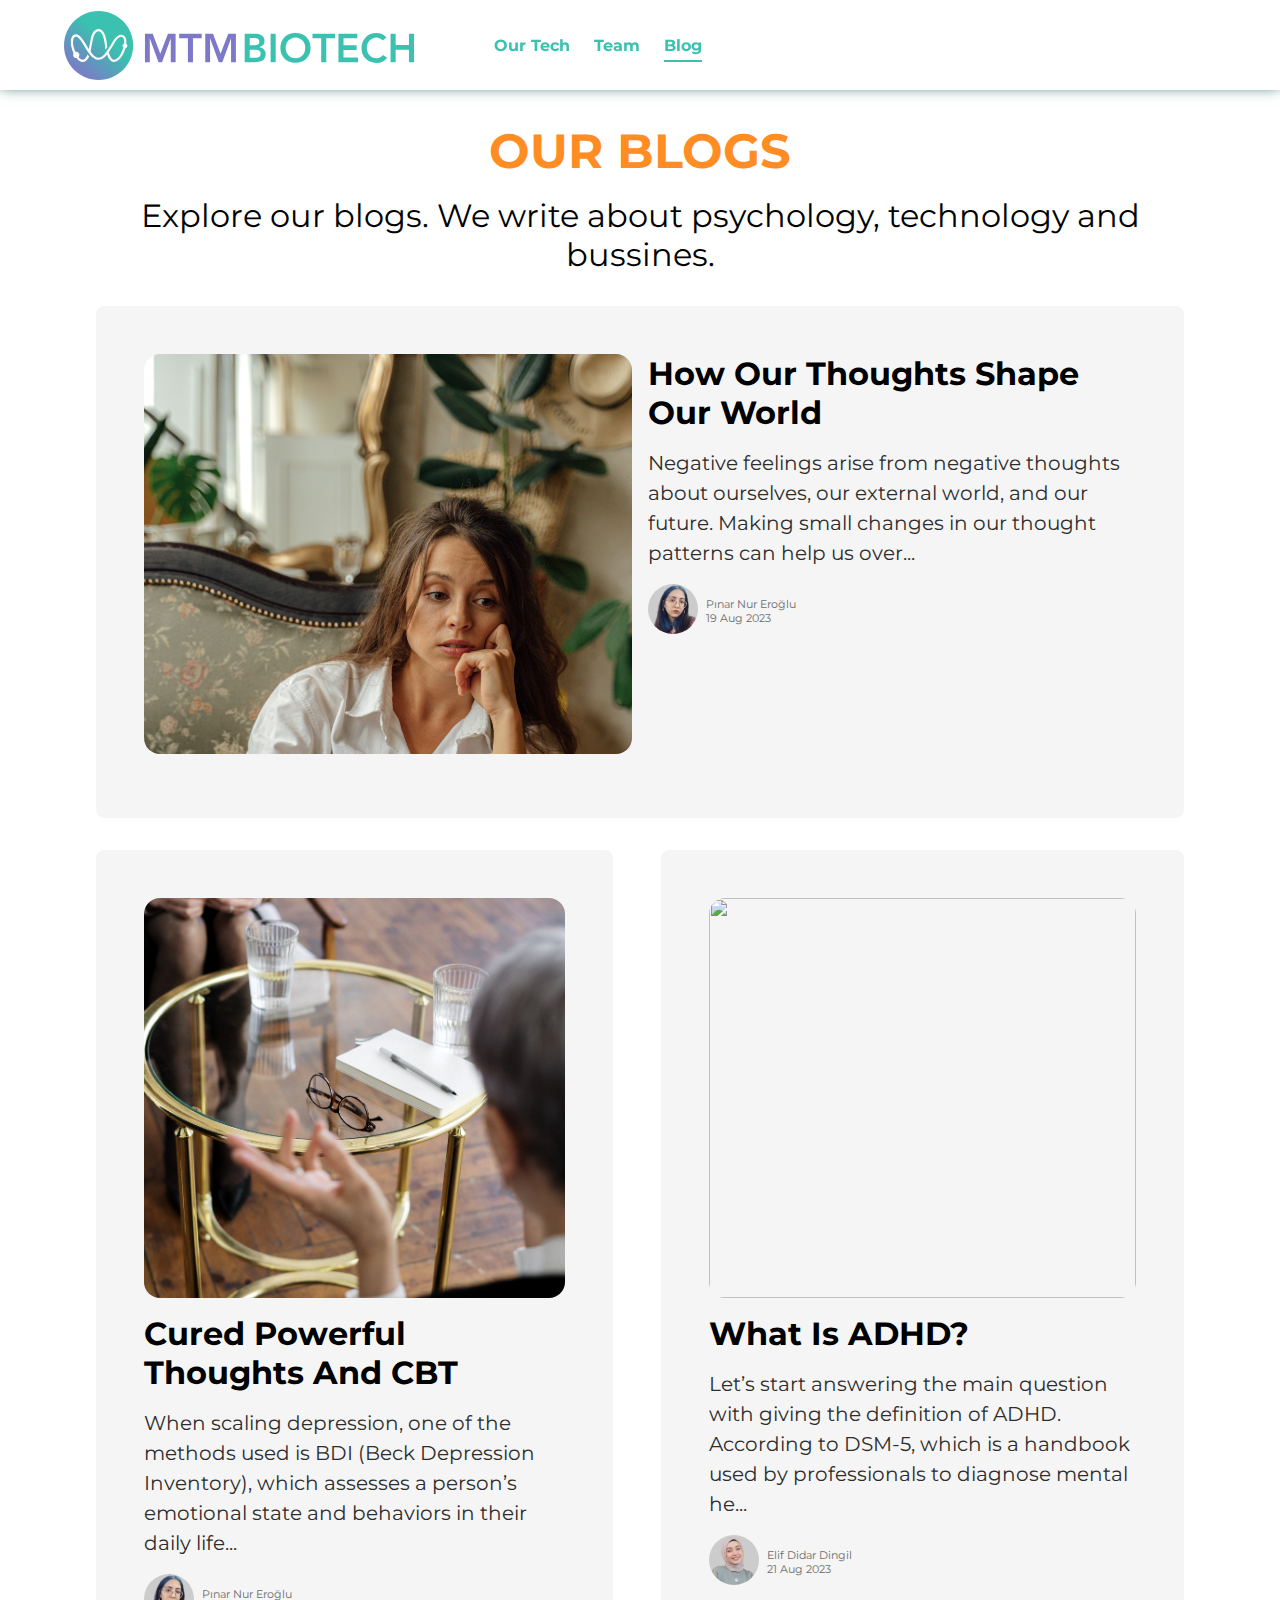
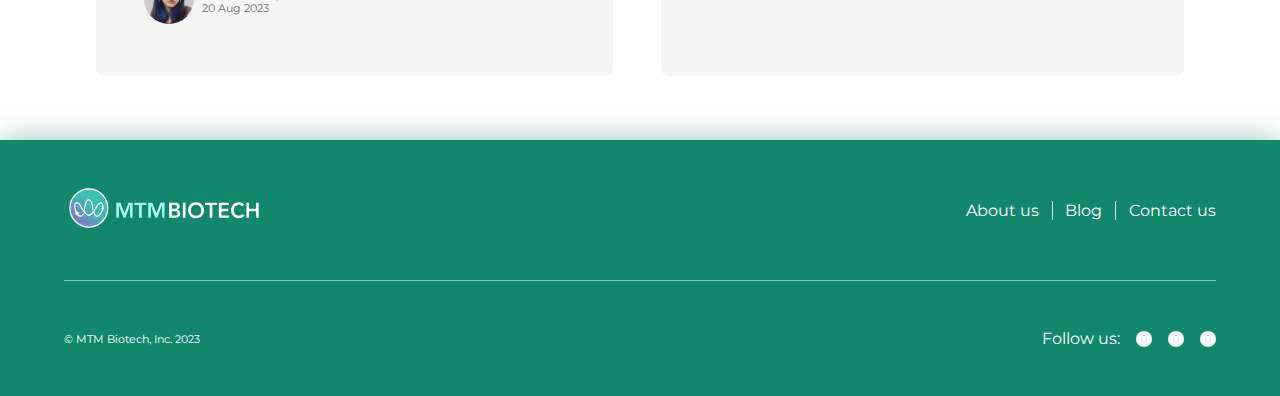
==== blog.html @ 7e4e38d9 "Added project" ====
<!DOCTYPE html>
<html lang="en">

<head>
    <meta charset="UTF-8">
    <meta name="viewport" content="width=device-width, initial-scale=1.0">
    <!-- Link Font Awesome -->
    <link rel="stylesheet" href="https://cdnjs.cloudflare.com/ajax/libs/font-awesome/6.4.2/css/all.min.css"
        integrity="sha512-z3gLpd7yknf1YoNbCzqRKc4qyor8gaKU1qmn+CShxbuBusANI9QpRohGBreCFkKxLhei6S9CQXFEbbKuqLg0DA=="
        crossorigin="anonymous" referrerpolicy="no-referrer" />
    <!-- End Link Font Awesome -->

    <!-- Link Stylesheet -->
    <link rel="stylesheet" href="css/style.css">
    <!-- End Link Stylesheet -->
    <title>Blog</title>
</head>

<body>
    <!-- Desktop Header -->
    <header class="desktop-header">
        <div class="container">
            <nav class="desktop-header-nav">
                <div class="desktop-header-logo">
                    <a href="index.html">
                        <img src="img/logo/logo.svg" alt="MTM BioTech Logo">
                    </a>
                </div>
                <ul class="desktop-header-links-items">
                    <li class="desktop-header-links-item">
                        <a href="our-tech.html" class="desktop-header-link">Our Tech</a>
                    </li>
                    <li class="desktop-header-links-item">
                        <a href="team.html" class="desktop-header-link">Team</a>
                    </li>
                    <li class="desktop-header-links-item">
                        <a href="blog.html" class="desktop-header-link active-link">Blog</a>
                    </li>
                </ul>
            </nav>
        </div>
    </header>
    <!-- End Desktop Header -->

    <!-- Mobile Header -->
    <header class="mobile-header container">
        <div class="mobile-header-logo-hamburger">
            <div class="header-logo">
                <a href="index.html">
                    <img src="img/logo/logo.svg" alt="MTM BioTech Logo">
                </a>
            </div>
            <div class="mobile-hamburger" id="hamburger">
                <span class="line"></span>
                <span class="line"></span>
                <span class="line"></span>
            </div>
        </div>
        <div class="mobile-nav">
            <ul class="mobile-header-links-items">
                <li class="mobile-header-links-item">
                    <a href="our-tech.html" class="mobile-header-link">Our Tech</a>
                </li>
                <li class="mobile-header-links-item">
                    <a href="team.html" class="mobile-header-link">Team</a>
                </li>
                <li class="mobile-header-links-item">
                    <a href="blog.html" class="mobile-header-link">Blog</a>
                </li>
            </ul>
        </div>
    </header>
    <!-- End Mobile Header -->

    <!-- Blog -->
    <div class="blog">
        <div class="container-sm">
            <div class="blog-content">
                <h1 class="blog-header">OUR BLOGS</h1>
                <p class="blog-explore-p">Explore our blogs. We write about psychology, technology and bussines.</p>
                <div class="blog-box blog-top-box">
                    <div class="blog-box-img">
                        <img src="img/shape-our-world.jpg" alt="">
                    </div>
                    <div class="blog-box-text">
                        <a href="#" class="blog-box-header">How our thoughts shape our world</a>
                        <p class="blog-box-p">Negative feelings arise from negative thoughts about ourselves, our
                            external
                            world, and our future. Making small changes in our thought patterns can help us over...</p>
                        <div class="blog-post-author">
                            <div class="blog-post-author-img">
                                <img src="img/blog-pinar_eroglu.png" alt="">
                            </div>
                            <div class="blog-post-detail">
                                <p class="blog-post-author-name">Pınar Nur Eroğlu</p>
                                <p class="blog-post-publishing-date">19 Aug 2023</p>
                            </div>
                        </div>
                    </div>
                </div>
                <div class="blog-box-row">
                    <div class="blog-box">
                        <div class="blog-box-img">
                            <img src="img/cbt.jpg" alt="">
                        </div>
                        <div class="blog-box-text">
                            <a href="#" class="blog-box-header">Cured powerful thoughts and CBT</a>
                            <p class="blog-box-p">When scaling depression, one of the methods used is BDI (Beck
                                Depression
                                Inventory), which assesses a person’s emotional state and behaviors in their daily
                                life...
                            </p>
                            <div class="blog-post-author">
                                <div class="blog-post-author-img">
                                    <img src="img/blog-pinar_eroglu.png" alt="">
                                </div>
                                <div class="blog-post-detail">
                                    <p class="blog-post-author-name">Pınar Nur Eroğlu</p>
                                    <p class="blog-post-publishing-date">20 Aug 2023</p>
                                </div>
                            </div>
                        </div>
                    </div>
                    <div class="blog-box">
                        <div class="blog-box-img">
                            <img src="img/adhd.jpg" alt="">
                        </div>
                        <div class="blog-box-text">
                            <a href="#" class="blog-box-header">What is ADHD?</a>
                            <p class="blog-box-p">Let’s start answering the main question with giving the definition of
                                ADHD.
                                According to DSM-5, which is a handbook used by professionals to diagnose mental he...
                            </p>
                            <div class="blog-post-author">
                                <div class="blog-post-author-img">
                                    <img src="img/blog-elif_didar.png" alt="">
                                </div>
                                <div class="blog-post-detail">
                                    <p class="blog-post-author-name">Elif Didar Dingil</p>
                                    <p class="blog-post-publishing-date">21 Aug 2023</p>
                                </div>
                            </div>
                        </div>
                    </div>
                </div>
            </div>
        </div>
    </div>
    <!-- End Blog -->

    <!-- Footer -->
    <div class="footer-background">
        <div class="container">
            <div class="footer-top-row">
                <div class="footer-top-logo">
                    <img src="img/logo/footer-logo.svg" alt="MTM BioTech Logo">
                </div>
                <ul class="footer-top-links-items">
                    <li class="footer-top-links-item">
                        <a href="team.html" class="footer-top-link">About us</a>
                    </li>
                    <li class="footer-top-links-item">
                        <a href="blog.html" class="footer-top-link">Blog</a>
                    </li>
                    <li class="footer-top-links-item">
                        <a href="#" class="footer-top-link">Contact us</a>
                    </li>
                </ul>
            </div>
            <div class="footer-bottom-row">
                <div class="footer-bottom-col">
                    <p>&copy; MTM Biotech, Inc. 2023</p>
                </div>
                <ul class="footer-bottom-social-links-items">
                    <li>
                        <p>Follow us:</p>
                    </li>
                    <li class="footer-bottom-social-links-item">
                        <a href="https://www.linkedin.com/company/mtm-biotechnology/" class="footer-bottom-social-link"
                            target="_blank">
                            <i class="fa-brands fa-linkedin-in"></i>
                        </a>
                    </li>
                    <li class="footer-bottom-social-links-item">
                        <a href="https://twitter.com/mtmbiotech" class="footer-bottom-social-link" target="_blank">
                            <i class="fa-brands fa-x-twitter"></i>
                        </a>
                    </li>
                    <li class="footer-bottom-social-links-item">
                        <a href="https://www.instagram.com/mtmbiotech/" class="footer-bottom-social-link"
                            target="_blank">
                            <i class="fa-brands fa-instagram"></i>
                        </a>
                    </li>
                </ul>
            </div>
        </div>
    </div>
    <!-- End Footer -->

    <!-- Main Script -->
    <script src="js/main.js"></script>
    <!-- End Main Script -->
</body>

</html>
---- css/style.css ----
/* Font Family */
@import url('https://fonts.googleapis.com/css2?family=Montserrat:wght@100;200;300;400;500;600;700;800;900&display=swap');
/* End Font Family */

/* Base Styles */
* {
    padding: 0;
    margin: 0;
    box-sizing: border-box;
}

:root {
    --header-link-color: #3AC1B0;
    --section-color: #1F9E80;
}

body {
    font-family: 'Montserrat', sans-serif;
    font-size: 13px;
}

img {
    max-width: 100%;
}

a {
    text-decoration: none;
}

ul {
    list-style-type: none;
}

.container {
    width: 95%;
    max-width: 95%;
    margin-inline: auto;
}

.container-sm {
    width: 85%;
    max-width: 85%;
    margin-inline: auto;
}

body.open {
    overflow: hidden;
}

/* End Base Styles */

/* Hamburger Menu */
.mobile-hamburger .line {
    width: 30px;
    height: 3px;
    background-color: var(--header-link-color);
    display: block;
    margin: 5px auto;
    transition: all 0.3s ease-in-out;
}

.mobile-hamburger:hover {
    cursor: pointer;
}

#hamburger {
    transition: all 0.3s ease-in-out;
}

#hamburger.is-active {
    -webkit-animation: smallbig 0.6s forwards;
    animation: smallbig 0.6s forwards;
}

@-webkit-keyframes smallbig {

    0%,
    100% {
        transform: scale(1);
    }

    50% {
        transform: scale(0);
    }
}

@keyframes smallbig {

    0%,
    100% {
        transform: scale(1);
    }

    50% {
        transform: scale(0);
    }
}

#hamburger.is-active .line:nth-child(1),
#hamburger.is-active .line:nth-child(2),
#hamburger.is-active .line:nth-child(3) {
    transition-delay: 0.2s;
}

#hamburger.is-active .line:nth-child(2) {
    opacity: 0;
}

#hamburger.is-active .line:nth-child(1) {
    transform: translateY(8px) rotate(45deg);
}

#hamburger.is-active .line:nth-child(3) {
    transform: translateY(-8px) rotate(-45deg);
}

/* End Hamburger Menu */

/* Hide Desktop Header */
.desktop-header {
    display: none;
}

/* End Hide Desktop Header */

/* Mobile Header */
.mobile-header {
    position: relative;
    background-color: #fff;
    height: 10vh;
}

.mobile-header-logo-hamburger {
    display: flex;
    align-items: center;
    justify-content: space-between;
    height: 10vh;
}

.header-logo {
    width: 200px;
    height: 40px;
}

.mobile-nav {
    display: none;
    width: 100%;
    height: 100%;
    background: #fff;
    position: fixed;
    left: 0;
    top: 10vh;
    z-index: 99;
}

.mobile-nav.open {
    display: block;
}

.mobile-header-links-items {
    width: 100%;
    height: 100%;
}

.mobile-header-links-item {
    border-top: 2px solid #efefef;
}

.mobile-header-links-item:last-child {
    border-bottom: 2px solid #efefef;
}

.mobile-header-links-item .mobile-header-link {
    width: 100%;
    font-weight: 700;
    display: inline-block;
    padding: 1rem;
    color: var(--header-link-color);
}

/* End Mobile Header */

/* Banner */
.banner-background {
    position: relative;
    background-color: var(--section-color);
}

.banner-row-background {
    background-image: url(/img/banner-background.png);
    background-size: cover;
    background-position: center center;
    background-repeat: no-repeat;
    height: 40vh;
}

.banner-text-area {
    position: absolute;
    top: 50%;
    left: 50%;
    transform: translate(-50%, -50%);
    width: 85%;
    color: #fff;
}

.banner-text-area-h1 {
    margin-bottom: .5rem;
}

.banner-text-area-h3 {
    font-weight: 400;
}

.banner-waitlist {
    margin-top: 1rem;
}

.banner-waitlist-p {
    margin-bottom: .3rem;
}

.banner-waitlist-p span {
    font-weight: 600;
}

.banner-waitlist-input input[type="text"] {
    padding: .5rem;
    border-radius: 1em 0 0 1em;
    border: none;
    outline: none;
    margin-bottom: .5rem;
}

.banner-waitlist-input input[type="submit"] {
    padding: .5rem;
    border-radius: 0 1em 1em 0;
    border: none;
    margin-left: -10px;
    outline: none;
    margin-bottom: .5rem;
    background-color: #FF8D23;
    color: #fff;
    font-weight: 700;
}

/* End Banner */

/* How It Works */
.how-it-works-background {
    background-color: var(--section-color);
    position: relative;
    z-index: 0;
    color: #fff;
    padding-bottom: 2rem;
}

.how-it-works-wave {
    width: 100%;
    position: absolute;
    top: 50%;
    transform: translateY(-50%);
    z-index: -1;
}

.how-it-works-chevron {
    position: relative;
    display: flex;
    justify-content: center;
    padding: .5rem 0;
    margin-bottom: 3rem;
}

.how-it-works-chevron img {
    position: absolute;
    top: 0;
    width: 10%;
    -webkit-animation-name: chevronAnimation;
    animation-name: chevronAnimation;
    -webkit-animation-delay: 300ms;
    animation-delay: 300ms;
    -webkit-animation-duration: 500ms;
    animation-duration: 500ms;
    -webkit-animation-timing-function: ease-out;
    animation-timing-function: ease-out;
    -webkit-animation-direction: alternate;
    animation-direction: alternate;
    -webkit-animation-iteration-count: infinite;
    animation-iteration-count: infinite;
}

@-webkit-keyframes chevronAnimation {
    from {
        top: 0%;
    }

    to {
        top: 100%;
    }
}

@keyframes chevronAnimation {
    from {
        top: 0%;
    }

    to {
        top: 100%;
    }
}

.how-it-works-h1 {
    text-align: center;
    text-transform: uppercase;
    margin-bottom: 1.5rem;
}

.how-it-works-col {
    margin-bottom: 1.5rem;
}

.how-it-works-col-img {
    text-align: center;
}

.how-it-works-col-img {
    border: 1px solid rgba(239, 239, 238, .5);
    border-radius: .3em;
    overflow: hidden;
    display: flex;
    justify-content: center;
    align-items: center;
}

.how-it-works-col-img img {
    width: 100%;
}

.how-it-works-col-h2 {
    margin: .5rem 0;
}

.how-it-works-col-p {
    margin-bottom: .5rem;
}

.how-it-works-col-a {
    color: #fff;
    font-weight: 800;
}

.how-it-works-col-a:hover {
    color: #FF8D23;
}

/* End How It Works */

/* Subscribe Banner */
.subscribe-banner-background {
    background-color: #fff;
    position: relative;
    padding: 2rem 0;
    z-index: 0;
    overflow: hidden;
}

.subscribe-banner-circle {
    position: absolute;
    right: 0;
    top: 0;
    z-index: -1;
}

.subscribe-banner-h2 {
    color: #037459;
}

.subscribe-banner-h2 span {
    font-weight: 800;
}

.subscribe-banner-col {
    margin-bottom: .5rem;
}

.subscribe-banner-input {
    display: flex;
}

.subscribe-banner-input input[type="text"] {
    padding: .5rem;
    border-radius: 1em;
    border-top: 1px solid #FF8D23;
    border-left: 1px solid #FF8D23;
    border-bottom: 1px solid #FF8D23;
    border-right: none;
    outline: none;
    box-shadow: 0px 4px 14px 0px #FFFFFF40;
}

.subscribe-banner-input input[type="submit"] {
    padding: .5rem;
    border-radius: 0 1em 1em 0;
    border: none;
    outline: none;
    background-color: #FF8D23;
    color: #fff;
    font-weight: 700;
    margin-left: -10px;
}

/* End Subscribe Banner */

/* Our Technology */
.our-technology-background {
    background-color: var(--section-color);
    color: #fff;
    position: relative;
    padding: 2rem 0;
}

.our-technology-wave {
    position: absolute;
    top: 50%;
    transform: translateY(-50%);
    width: 100%;
}

.our-technology-h1 {
    text-align: center;
    margin-bottom: 2rem;
}

.our-technology-row {
    display: flex;
    flex-wrap: wrap;
    gap: 0.5rem;
    justify-content: center;
}

.our-technology-col {
    flex: 0 0 auto;
    width: calc(50% - .5rem);
}

.our-technology-img {
    position: relative;
    margin-bottom: 1rem;
    text-align: center;
}

.our-technology-img img:nth-child(1) {
    width: 80%;
}

.our-technology-img img:nth-child(2) {
    position: absolute;
    left: 50%;
    top: 50%;
    transform: translate(-50%, -50%);
    width: 65%;
}

.our-technology-h2 {
    text-align: center;
}

/* End Our Technology */

/* Start Feeling Better */
.feeling-better-background {
    background-color: var(--section-color);
    position: relative;
    z-index: 0;
    padding: 2rem 0;
    color: #fff;
}

.feeling-better-circle {
    position: absolute;
    left: 0;
    bottom: 0;
    z-index: -1;
}

.feeling-better-wave-2 {
    width: 100%;
    position: absolute;
    left: 0;
    bottom: 20%;
    z-index: -1;
}

.feeling-better-h1-wave {
    margin-bottom: 1rem;
}

.feeling-better-h1 {
    position: relative;
    text-align: center;
    text-transform: uppercase;
    width: -webkit-max-content;
    width: -moz-max-content;
    width: max-content;
    margin-inline: auto;
    font-size: 1.3rem;
}

.feeling-better-wave {
    position: absolute;
    left: 50%;
    top: 100%;
    width: 80%;
    transform: translateX(-50%);
}

.feeling-better-row {
    position: relative;
    z-index: 0;
}

.feeling-better-center-circle {
    position: absolute;
    bottom: 20%;
    left: 50%;
    transform: translate(-50%, 20%);
    z-index: -1;
    opacity: .3;
}

.feeling-better-col-p {
    text-align: center;
    text-transform: uppercase;
    font-weight: 500;
}

/* End Start Feeling Better */

/* App Promotion */
.app-promotion-background {
    background-image: url(/img/app-promotion-bg.svg);
    background-repeat: no-repeat;
    background-position: center;
    background-size: cover;
    padding: 2rem 0;
    position: relative;
    z-index: 0;
}

.app-promotion-circle {
    position: absolute;
    right: 0;
    top: 0;
    z-index: -1;
}

.app-promotion-col {
    margin-bottom: 2rem;
}

.app-promotion-col:nth-child(2) {
    text-align: center;
}

.app-promotion-col-h2 {
    color: #fff;
    font-weight: 400;
    margin-bottom: 1rem;
}

.app-promotion-col-h2 span {
    font-weight: 700;
}

.app-promotion-google-play img,
.app-promotion-app-store img {
    width: 60%;
}

/* End App Promotion */

/* VideoJs */
.vjs-poster img {
    -o-object-fit: cover;
    object-fit: cover;
    border-radius: 2em;
}

.video-js {
    border-radius: 2em;
}

.vjs-theme-forest .vjs-big-play-button {
    background: url(/forest/icons/play-btn.svg);
    width: 100%;
    height: 100%;
    background-repeat: no-repeat;
    background-size: 90px;
}

.my-video-dimensions {
    width: 100%;
    height: 20vh;
    overflow: hidden;
}

.video-js .vjs-tech {
    -o-object-fit: fill;
    object-fit: fill;
}

/* End VideoJs */

/* Our Partners */
.our-partners-background {
    padding: 2rem 0;
    background-color: var(--section-color);
    position: relative;
    z-index: 0;
    color: #fff;
    text-align: center;
}

.our-partners-circle {
    position: absolute;
    top: 0;
    right: 0;
    z-index: -1;
}

.our-partners-wave {
    width: 100%;
    position: absolute;
    bottom: 0;
    left: 0;
}

.our-partners-h1 {
    margin-bottom: 2rem;
}

.our-partners-row {
    display: flex;
    justify-content: center;
    flex-wrap: wrap;
    gap: .5rem;
}

.our-partners-col {
    flex: 0 0 auto;
    width: calc(50% - .5rem);
}

.our-partners-col-partner {
    width: -webkit-fit-content;
    width: -moz-fit-content;
    width: fit-content;
    margin-inline: auto;
    padding: 1rem;
    border: 5px solid rgba(255, 255, 255, .3);
    border-radius: 50%;
    margin-bottom: .5rem;
}

.our-partners-col-partner:hover img {
    transform: scale(1.07);
}

/* End Our Partners */

/* Footer */
.footer-background {
    background-color: #11876B;
    color: #fff;
    box-shadow: 0px -3px 24px 0px #1A8D7266;
}

.footer-top-link,
.footer-bottom-social-link {
    color: #fff;
}

.footer-top-link:hover {
    color: #FF8E2F;
}

.footer-bottom-social-link {
    display: flex;
    align-items: center;
    justify-content: center;
    padding: .5rem;
    border-radius: 50%;
    background-color: #fff;
}

.footer-bottom-social-links-item i {
    color: #037459;
}

.footer-top-row {
    padding: 1rem 0;
    border-bottom: 1px solid rgba(255, 255, 255, .5);
}

.footer-top-logo {
    margin-bottom: .5rem;
}

.footer-top-logo img {
    width: 200px;
    height: 40px;
}

.footer-top-links-item {
    margin-bottom: .5rem;
}

.footer-top-links-item:last-child {
    margin-bottom: initial;
}

.footer-bottom-row {
    padding: 1rem 0;
}

.footer-bottom-col {
    margin-bottom: .5rem;
}

.footer-bottom-social-links-items {
    display: flex;
    align-items: center;
    gap: 1rem;
}

/* End Footer */

/* Our Tech */
.our-tech-product {
    padding: 1rem .5rem;
    border-bottom: 2px solid #C9C9C966;
}

.our-tech-product:last-child {
    border-bottom: none;
}

.our-tech-product-img {
    border: 2px solid #DBDBDB;
    border-radius: 1em;
    text-align: center;
    margin-bottom: .5rem;
    overflow: hidden;
}

.our-tech-product-img img {
    display: block;
    width: 100%;
    height: 100%;
    object-fit: cover;
}

.our-tech-product-text-h1 {
    color: #FF8E2F;
    margin-bottom: .2rem;
}

.our-tech-product-text-p {
    font-weight: 500;
    margin-bottom: 1em;
    text-align: justify;
}

/* End Our Tech */

/* Team */
.team-banner-image {
    box-shadow: 0px 10px 20px -10px #1A8D7266;
}

.team-banner-image img {
    width: 100%;
    height: 100%;
    object-fit: cover;
    display: block;
}

.team-about-us {
    padding: 1rem 0;
}

.team-header {
    text-transform: uppercase;
    color: #FF8D23;
    text-align: center;
    margin-bottom: 1rem;
}

.team-about-us-p {
    text-align: justify;
    margin-bottom: 1em;
}

.team-our-team {
    padding: 2rem 0;
}

.team-members {
    display: flex;
    flex-wrap: wrap;
    gap: .5rem;
    justify-content: center;
}

.team-member {
    flex: 0 0 auto;
    width: calc(50% - .5rem);
    text-align: center;
    border: 1px solid #1F9E8080;
    padding: 1rem .5rem;
    border-radius: .5em;
}

.member-photo {
    display: inline-flex;
    border-radius: 50%;
    overflow: hidden;
}

.member-photo,
.member-name,
.member-position {
    margin-bottom: 1rem;
}

.member-name,
.member-position {
    color: #178369;
}

.member-name {
    font-weight: 600;
}

.member-position {
    font-weight: 700;
}

/* End Team */

/* Blog */
.blog-content {
    padding: 1rem 0;
}

.blog-header {
    color: #FF8D23;
    text-align: center;
    margin-bottom: 1rem;
}

.blog-explore-p {
    text-align: center;
    margin-bottom: 1rem;
}

.blog-box {
    padding: 1rem;
    background-color: #0000000A;
    border-radius: .5em;
    margin-bottom: 1.5rem;
}

.blog-box-img {
    border-radius: 1em;
    overflow: hidden;
    margin-bottom: 1rem;
    text-align: center;
}

.blog-box-img img {
    width: 100%;
    height: 100%;
    object-fit: cover;
}

.blog-box-header {
    display: inline-block;
    color: #000;
    font-weight: 700;
    text-transform: capitalize;
    margin-bottom: 1rem;
}

.blog-box-p {
    margin-bottom: 1rem;
    color: #2D2D2D;
}

.blog-post-author {
    display: flex;
    align-items: center;
    gap: .5rem;
}

.blog-post-author-img img {
    display: inline-flex;
    border-radius: 50%;
    overflow: hidden;
    width: 50px;
    height: 50px;
    object-fit: cover;
}

.blog-post-detail {
    font-size: .7rem;
    color: #6A6A6A;
}

/* End Blog */

/* Media Queries */

@media only screen and (min-width:768px) {

    /* Banner */
    .banner-row-background {
        height: 50vh;
    }

    /* End Banner */

    /* How It Works */
    .how-it-works-row {
        display: flex;
        justify-content: center;
        flex-wrap: wrap;
        gap: 0.5rem;
    }

    .how-it-works-col {
        margin-bottom: initial;
        flex: 0 0 auto;
        width: calc(33.333% - .5rem);
    }

    .how-it-works-chevron img {
        width: 5%;
    }

    /* End How It Works */

    /* Subscribe Banner */
    .subscribe-banner-row {
        display: flex;
        align-items: center;
        justify-content: space-between;
    }

    /* End Subscribe Banner */

    /* Our Technology */
    .our-technology-row {
        display: flex;
        justify-content: center;
        align-items: center;
        flex-wrap: wrap;
        gap: 0.5rem;
    }

    .our-technology-col {
        margin-bottom: initial;
        flex: 0 0 auto;
        width: calc(33.333% - 0.5rem);
    }

    .our-technology-col:nth-child(2) {
        position: relative;
    }

    .our-technology-col:nth-child(2) .our-technology-h2 {
        position: absolute;
        bottom: -13px;
        left: 50%;
        transform: translateX(-50%);
    }

    .our-technology-col:nth-child(2) .our-technology-img img:nth-child(1) {
        width: 100%;
    }

    /* End Our Technology */

    /* Start Feeling Better */
    .feeling-better-row {
        display: flex;
        align-items: center;
        justify-content: center;
        gap: 0.5rem;
    }

    .feeling-better-col {
        flex: 0 0 auto;
        width: calc(40% - 0.5rem);
    }

    .feeling-better-col:nth-child(2) {
        width: calc(60% - .5rem);
    }

    .feeling-better-col-p {
        font-size: 1.5rem;
    }

    .feeling-better-circle {
        width: 30%;
    }

    .feeling-better-center-circle {
        bottom: -20%;
    }

    .feeling-better-h1 {
        font-size: 2em;
    }

    /* End Start Feeling Better */

    /* App Promotion */
    .app-promotion-row {
        display: flex;
        align-items: center;
        flex-wrap: wrap;
    }

    .app-promotion-col {
        margin-bottom: initial;
    }

    .app-promotion-col:nth-child(1) {
        width: calc(80% - .5rem);
    }

    .app-promotion-col:nth-child(2) {
        width: calc(20% - .5rem);
    }

    .app-promotion-col-h2 {
        color: #037459;
    }

    /* End App Promotion */

    /* VideoJS */
    .my-video-dimensions {
        height: 40vh;
    }

    /* End VideoJS */

    /* Our Partners */
    .our-partners-row {
        gap: 1rem;
    }

    .our-partners-col {
        width: calc(25% - 1rem);
    }

    .our-partners-circle {
        width: 40%;
    }

    /* End Our Partners */

    /* Footer */

    .footer-top-row {
        display: flex;
        align-items: center;
        justify-content: space-between;
    }

    .footer-top-logo {
        margin-bottom: initial;
    }

    .footer-top-links-items {
        display: flex;
        align-items: center;
    }

    .footer-top-links-item {
        margin-bottom: initial;
    }

    .footer-top-links-item:last-child .footer-top-link {
        padding-right: initial;
    }

    .footer-top-link {
        display: inline-block;
        padding: 0 .8rem;
    }

    .footer-top-links-item:nth-last-child(2) a {
        border-left: 1px solid rgba(255, 255, 255, .8);
        border-right: 1px solid rgba(255, 255, 255, .8);
    }

    .footer-bottom-row {
        display: flex;
        align-items: center;
        justify-content: space-between;
    }

    .footer-bottom-col {
        margin-bottom: initial;
    }

    .footer-bottom-col p {
        font-size: .7rem;
    }

    /* End Footer */

    /* Our Tech */
    .our-tech-product {
        display: flex;
        justify-content: center;
        flex-wrap: wrap;
        gap: 1rem;
    }

    .our-tech-product:nth-child(even) {
        flex-direction: row-reverse;
    }

    .our-tech-product>* {
        flex: 0 0 auto;
        width: calc(50% - 1rem);
    }

    /* End Our Tech */

    /* Team */
    .team-banner-image {
        height: 30vh;
    }

    .team-about-us-p {
        line-height: 40px;
    }

    .member-photo,
    .member-name,
    .member-position {
        margin-bottom: 2rem;
    }

    .team-member {
        width: calc(33.333% - .5rem);
    }

    /* End Team */

    /* Blog */
    .blog-box {
        display: flex;
        align-items: center;
        gap: 1rem;
    }

    .blog-box>* {
        width: calc(50% - 1rem);
    }

    .blog-box-img {
        height: 250px;
        margin-bottom: initial;
    }

    .blog-top-box .blog-box-img img {
        width: 200%;
        height: 200%;
    }


    /* End Blog */
}


@media only screen and (min-width:1200px) {

    /* Body */
    body {
        font-size: 16px;
    }

    /* End Body */

    /* Container */
    .container {
        width: 90%;
        max-width: 90%;
    }

    /* End Container */

    /* Mobile Header */
    .mobile-header {
        display: none;
    }

    /* End Mobile Header */

    /* Desktop Header */
    .desktop-header {
        display: block;
        position: -webkit-sticky;
        position: sticky;
        top: 0;
        z-index: 1;
        background-color: #fff;
        height: 10vh;
        box-shadow: 0px -4px 14px 0px #145F4C;
    }

    .desktop-header-nav {
        display: flex;
        align-items: center;
        gap: 5rem;
        height: 10vh;
    }

    .desktop-header-logo {
        width: 350px;
        height: 69px;
    }

    .desktop-header-links-items {
        display: flex;
        align-items: center;
        justify-content: center;
        gap: 1.5rem;
    }

    .desktop-header-link {
        position: relative;
        display: inline-block;
        font-weight: 700;
        padding: 5px 0;
        color: var(--header-link-color);
    }

    .desktop-header-link.active-link::before {
        content: "";
        position: absolute;
        top: 100%;
        left: 0;
        width: 100%;
        height: 2px;
        background-color: var(--header-link-color);
    }

    /* End Desktop Header */

    /* Banner */
    .banner-row-background {
        height: 80vh;
    }

    .banner-text-area {
        left: 5%;
        transform: translate(0, -50%);
        font-size: 3rem;
    }

    .banner-text-area-h1 {
        margin-bottom: 2rem;
    }

    .banner-text-area-h3 {
        margin-bottom: 5rem;
    }

    .banner-waitlist-p {
        font-size: 1rem;
        margin-bottom: initial;
    }

    .banner-waitlist-input {
        display: flex;
        align-items: center;
        margin-top: 1rem;
    }

    .banner-waitlist-input input[type="text"] {
        margin-bottom: initial;
        width: 30%;
        padding: 1rem;
        font-size: 1rem;
        border-radius: 2em 0 0 2em;
    }

    .banner-waitlist-input input[type="submit"] {
        margin-left: -15px;
        margin-bottom: initial;
        padding: 1rem 1.5rem;
        font-size: 1rem;
        border-radius: 0 2em 2em 0;
    }

    /* End Banner */

    /* How It Works */
    .how-it-works-background {
        height: 90vh;
    }

    .how-it-works-row {
        gap: 10rem;
    }

    .how-it-works-col {
        width: calc(33.333% - 10rem);
    }

    .how-it-works-col:nth-child(2) {
        position: relative;
    }

    .how-it-works-col:nth-child(2)::before,
    .how-it-works-col:nth-child(2)::after {
        content: "";
        position: absolute;
        width: 2px;
        height: 100%;
        box-shadow: 0px 4px 14px 0px #FFFFFF40;
        background-color: rgba(255, 255, 255, .4);
    }

    .how-it-works-col:nth-child(2)::before {
        top: 0;
        left: -20%;
    }


    .how-it-works-col:nth-child(2)::after {
        right: -20%;
        top: 0;
    }

    .how-it-works-col-img {
        border-radius: 1em;
    }

    .how-it-works-col:nth-child(2) .how-it-works-col-img {
        align-items: flex-end;
    }

    .how-it-works-wave {
        top: 38%;
    }

    .how-it-works-h1 {
        margin-bottom: 8rem;
    }

    .how-it-works-col-h2 {
        margin: 1rem 0;
    }

    .how-it-works-col-p {
        margin-bottom: 1.5rem;
    }

    .how-it-works-chevron {
        margin-bottom: 7rem;
    }

    /* End How It Works */

    /* Subscribe Banner */
    .subscribe-banner-background {
        padding: 5rem 0;
    }

    .subscribe-banner-circle {
        width: 20%;
    }

    .subscribe-banner-col {
        margin-bottom: initial;
    }

    .subscribe-banner-col {
        width: 50%;
    }

    .subscribe-banner-input input[type="text"] {
        width: 100%;
        margin-bottom: initial;
        padding: 1rem;
        font-size: 1rem;
        border-top: 2px solid #FF8D23;
        border-left: 2px solid #FF8D23;
        border-bottom: 2px solid #FF8D23;
        border-radius: 2em 0 0 2em;
    }

    .subscribe-banner-input input[type="submit"] {
        margin-left: -15px;
        margin-bottom: initial;
        padding: 1rem 1.5rem;
        font-size: 1rem;
        border-radius: 0 2em 2em 0;
    }

    .subscribe-banner-h2 {
        font-size: 2.5rem;
    }

    /* End Subscribe Banner */

    /* Our Technology */

    .our-technology-background {
        height: 90vh;
    }

    .our-technology-col:nth-child(2) .our-technology-h2 {
        position: absolute;
        bottom: 5%;
        left: 50%;
        transform: translateX(-50%);
    }

    /* End Our Technology */

    /* Start Feeling Better */
    .feeling-better-col-p {
        font-size: 3rem;
    }

    .feeling-better-h1 {
        font-size: 3em;
    }

    .feeling-better-circle {
        width: 20%;
    }

    .feeling-better-center-circle {
        width: 50%;
        opacity: initial;
    }

    .feeling-better-row:nth-child(3) {
        margin-top: -10rem;
    }

    /* End Start Feeling Better */

    /* App Promotion */
    .app-promotion-row {
        align-items: center;
        height: 90vh;
    }

    .app-promotion-col-h2 {
        font-size: 2rem;
    }

    .app-promotion-google-play img,
    .app-promotion-app-store img {
        width: initial;
    }

    /* End App Promotion */

    /* VideoJS */
    .my-video-dimensions {
        width: 80%;
        height: 65vh;
    }

    /* End VideoJS */

    /* Our Partners */
    .our-partners-row {
        align-items: center;
        height: 45vh;
    }

    /* End Our Partners */

    /* Footer */
    .footer-top-row,
    .footer-bottom-row {
        padding: 3rem 0;
    }

    /* End Footer */

    /* Our Tech */

    .our-tech-product {
        padding: 4rem 1rem;
        gap: 5rem;
    }

    .our-tech-product>* {
        width: calc(50% - 5rem);
    }

    .our-tech-product-text-p {
        line-height: 32px;
    }

    /* End Our Tech */

    /* Team */
    .team-about-us {
        padding: 2rem 0;
    }

    .team-our-team {
        padding: 2rem 0 8rem 0;
    }

    .team-banner-image {
        height: 50vh;
    }

    .member-photo,
    .member-name,
    .member-position {
        margin-bottom: 3rem;
    }

    .team-members {
        gap: 3rem;
    }

    .team-member {
        width: calc(33.333% - 3rem);
    }

    /* End Team */

    /* Blog */

    .blog-content {
        padding: 2rem 0;
    }

    .blog-box {
        display: initial;
        padding: 3rem;
        margin-bottom: 2rem;
    }

    .blog-box>* {
        width: 100%;
    }

    .blog-box-img {
        margin-bottom: 1rem;
        height: 400px;
    }

    .blog-box-row {
        display: flex;
        gap: 3rem;
    }

    .blog-top-box {
        display: flex;
        align-items: initial;
    }

    .blog-header {
        font-size: 3rem;
    }

    .blog-explore-p {
        font-size: 2rem;
        margin-bottom: 2rem;
    }

    .blog-box-header {
        font-size: 2rem;
    }

    .blog-box-p {
        font-size: 1.250rem;
        line-height: 30px;
    }

    .blog-top-box .blog-box-img img {
        width: 200%;
        height: 200%;
    }

    /* End Blog */
}

/* End Media Queries */
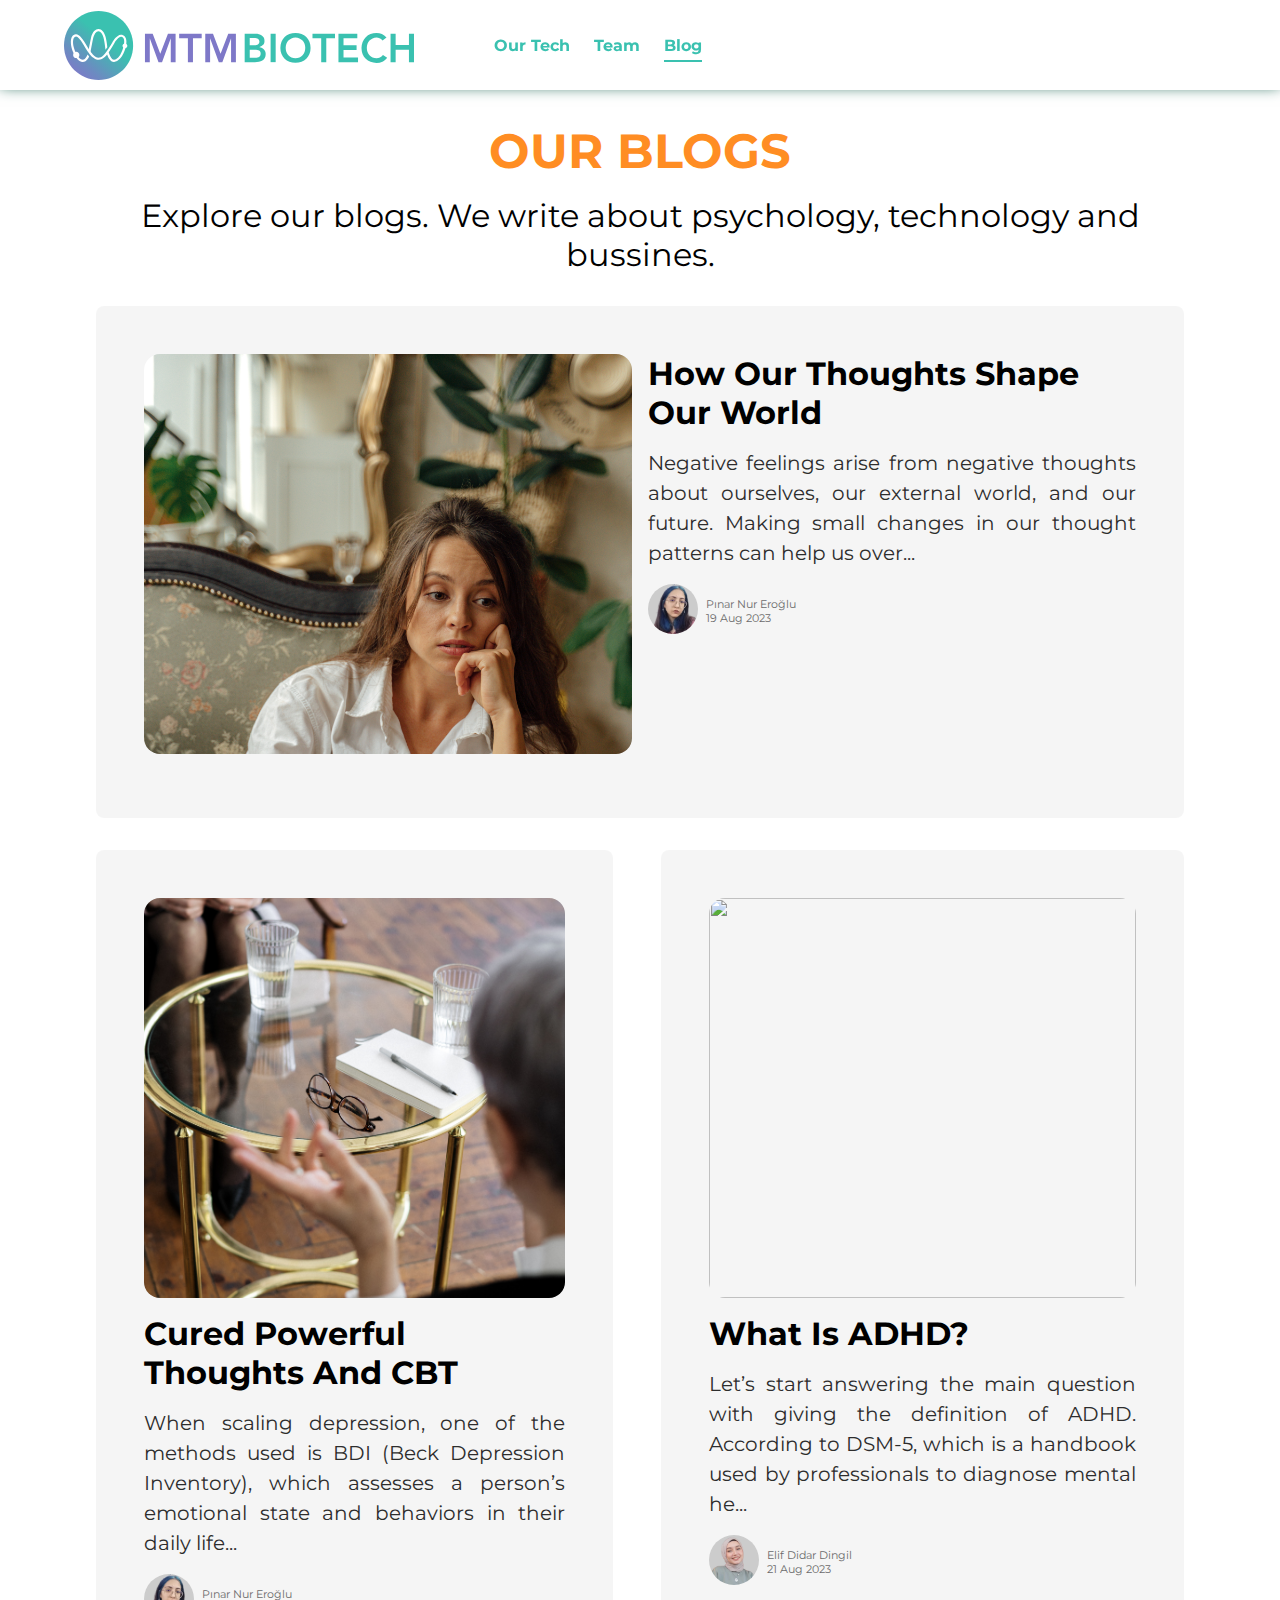
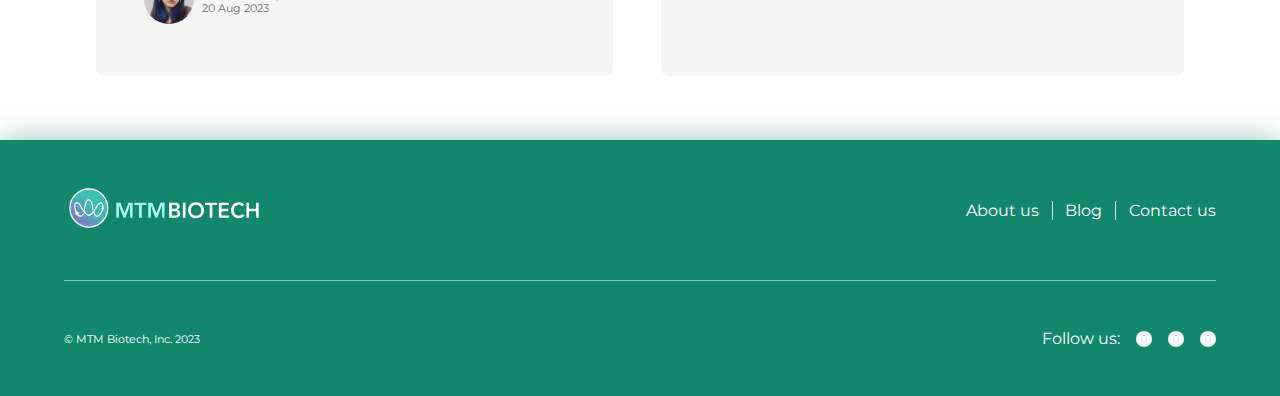
==== commit e0b2dfe9: "Added project" ====
--- a/blog.html
+++ b/blog.html
@@ -43,31 +43,33 @@
     <!-- End Desktop Header -->
 
     <!-- Mobile Header -->
-    <header class="mobile-header container">
-        <div class="mobile-header-logo-hamburger">
-            <div class="header-logo">
-                <a href="index.html">
-                    <img src="img/logo/logo.svg" alt="MTM BioTech Logo">
-                </a>
-            </div>
-            <div class="mobile-hamburger" id="hamburger">
-                <span class="line"></span>
-                <span class="line"></span>
-                <span class="line"></span>
-            </div>
-        </div>
-        <div class="mobile-nav">
-            <ul class="mobile-header-links-items">
-                <li class="mobile-header-links-item">
-                    <a href="our-tech.html" class="mobile-header-link">Our Tech</a>
-                </li>
-                <li class="mobile-header-links-item">
-                    <a href="team.html" class="mobile-header-link">Team</a>
-                </li>
-                <li class="mobile-header-links-item">
-                    <a href="blog.html" class="mobile-header-link">Blog</a>
-                </li>
-            </ul>
+    <header class="mobile-header">
+        <div class="container">
+            <div class="mobile-header-logo-hamburger">
+                <div class="header-logo">
+                    <a href="index.html">
+                        <img src="img/logo/logo.svg" alt="MTM BioTech Logo">
+                    </a>
+                </div>
+                <div class="mobile-hamburger" id="hamburger">
+                    <span class="line"></span>
+                    <span class="line"></span>
+                    <span class="line"></span>
+                </div>
+            </div>
+            <div class="mobile-nav">
+                <ul class="mobile-header-links-items">
+                    <li class="mobile-header-links-item">
+                        <a href="our-tech.html" class="mobile-header-link">Our Tech</a>
+                    </li>
+                    <li class="mobile-header-links-item">
+                        <a href="team.html" class="mobile-header-link">Team</a>
+                    </li>
+                    <li class="mobile-header-links-item">
+                        <a href="blog.html" class="mobile-header-link">Blog</a>
+                    </li>
+                </ul>
+            </div>
         </div>
     </header>
     <!-- End Mobile Header -->
@@ -83,7 +85,8 @@
                         <img src="img/shape-our-world.jpg" alt="">
                     </div>
                     <div class="blog-box-text">
-                        <a href="#" class="blog-box-header">How our thoughts shape our world</a>
+                        <a href="how-our-thoughts-shape-our-world.html" class="blog-box-header">How our thoughts shape
+                            our world</a>
                         <p class="blog-box-p">Negative feelings arise from negative thoughts about ourselves, our
                             external
                             world, and our future. Making small changes in our thought patterns can help us over...</p>
@@ -104,7 +107,8 @@
                             <img src="img/cbt.jpg" alt="">
                         </div>
                         <div class="blog-box-text">
-                            <a href="#" class="blog-box-header">Cured powerful thoughts and CBT</a>
+                            <a href="cured-powerful-thoughts-and-cbt.html" class="blog-box-header">Cured powerful
+                                thoughts and CBT</a>
                             <p class="blog-box-p">When scaling depression, one of the methods used is BDI (Beck
                                 Depression
                                 Inventory), which assesses a person’s emotional state and behaviors in their daily
@@ -126,7 +130,7 @@
                             <img src="img/adhd.jpg" alt="">
                         </div>
                         <div class="blog-box-text">
-                            <a href="#" class="blog-box-header">What is ADHD?</a>
+                            <a href="what-is-adhd.html" class="blog-box-header">What is ADHD?</a>
                             <p class="blog-box-p">Let’s start answering the main question with giving the definition of
                                 ADHD.
                                 According to DSM-5, which is a handbook used by professionals to diagnose mental he...
--- a/css/style.css
+++ b/css/style.css
@@ -29,6 +29,13 @@
 
 ul {
     list-style-type: none;
+}
+
+blockquote {
+    margin: 2em 40px;
+    text-align: center;
+    font-weight: 600;
+    font-style: italic;
 }
 
 .container {
@@ -125,7 +132,8 @@
 
 /* Mobile Header */
 .mobile-header {
-    position: relative;
+    position: sticky;
+    top: 0;
     background-color: #fff;
     height: 10vh;
 }
@@ -856,6 +864,7 @@
     color: #FF8D23;
     text-align: center;
     margin-bottom: 1rem;
+    text-transform: capitalize;
 }
 
 .blog-explore-p {
@@ -894,6 +903,7 @@
 .blog-box-p {
     margin-bottom: 1rem;
     color: #2D2D2D;
+    text-align: justify;
 }
 
 .blog-post-author {
@@ -918,6 +928,86 @@
 
 /* End Blog */
 
+/* Blog Post */
+.blog-post-img {
+    border-radius: 1em;
+    overflow: hidden;
+    margin-bottom: 1rem;
+    text-align: center;
+}
+
+.blog-post-img img {
+    width: 100%;
+    height: 100%;
+    object-fit: cover;
+}
+
+.blog-post .blog-post-detail .blog-post-author-name {
+    font-weight: 600;
+}
+
+.blog-post-img-and-author {
+    margin-bottom: 1rem;
+}
+
+.blog-post-content-p {
+    margin-bottom: 1em;
+    line-height: 20px;
+    text-align: justify;
+}
+
+.blog-post-read-next {
+    background-color: #0000000A;
+    padding: 1rem 0;
+}
+
+.blog-post-read-next-h1 {
+    text-transform: uppercase;
+    color: #758D87;
+    margin-bottom: 1.5rem;
+}
+
+.blog-post-read-next-publishing-date {
+    color: #FF8D23;
+    font-weight: 500;
+    margin-bottom: 1rem;
+}
+
+.blog-post-read-next-link {
+    display: inline-block;
+    color: #165F4D;
+    font-weight: 700;
+    font-size: 1rem;
+    text-transform: capitalize;
+}
+
+.blog-post-read-next-content-author {
+    color: #6A6A6A;
+    margin-bottom: 1rem;
+}
+
+.blog-post-read-next-content-p {
+    color: #2D2D2D;
+    margin-bottom: 1rem;
+    line-height: 20px;
+}
+
+.blog-post-read-next-img {
+    border-radius: 1em;
+    overflow: hidden;
+    margin-bottom: 1rem;
+    text-align: center;
+    height: 300px;
+}
+
+.blog-post-read-next-img img {
+    width: 100%;
+    height: 100%;
+    object-fit: cover;
+}
+
+/* End Blog Post */
+
 /* Media Queries */
 
 @media only screen and (min-width:768px) {
@@ -1184,8 +1274,55 @@
         height: 200%;
     }
 
-
     /* End Blog */
+
+    /* Blog Post */
+    .blog-post-read-next {
+        padding: 2rem 0;
+    }
+
+    .blog-post .blog-header {
+        text-align: initial;
+    }
+
+    .blog-post-img {
+        height: 500px;
+    }
+
+    .shape-our-world-img img {
+        width: 100%;
+        height: 200%;
+    }
+
+    .blog-post-read-next-box {
+        display: flex;
+        gap: 1rem;
+    }
+
+    .blog-post-read-next-publishing-date {
+        width: calc(20% - 1rem);
+        margin-bottom: initial;
+    }
+
+    .blog-post-read-next-content {
+        width: calc(40% - 1rem);
+    }
+
+    .blog-post-read-next-img {
+        width: calc(40% - 1rem);
+        margin-bottom: initial;
+        height: 200px;
+    }
+
+    .blog-post-content-p {
+        line-height: 20px;
+    }
+
+    blockquote {
+        font-size: 1.25rem;
+    }
+
+    /* End Blog Post */
 }
 
 
@@ -1603,6 +1740,57 @@
     }
 
     /* End Blog */
+
+    /* Blog Post */
+    .blog-post .blog-header {
+        margin-bottom: 2rem;
+    }
+
+    .blog-post-img {
+        height: 600px;
+    }
+
+    .shape-our-world-img img {
+        width: 100%;
+        height: 200%;
+    }
+
+    .blog-post-content-p {
+        line-height: 40px;
+    }
+
+    .blog-post-read-next-link {
+        font-size: 2rem;
+        margin-bottom: .5rem;
+    }
+
+    .blog-post-read-next-content-p {
+        line-height: 24px;
+    }
+
+    blockquote {
+        font-size: 1.5rem;
+    }
+
+    /* End Blog Post */
+}
+
+@media (orientation: landscape) {
+    .mobile-header {
+        height: 15vh;
+    }
+
+    .mobile-header-logo-hamburger {
+        height: 15vh;
+    }
+
+    .banner-row-background {
+        height: 85vh;
+    }
+
+    .mobile-nav {
+        top: 15vh;
+    }
 }
 
 /* End Media Queries */